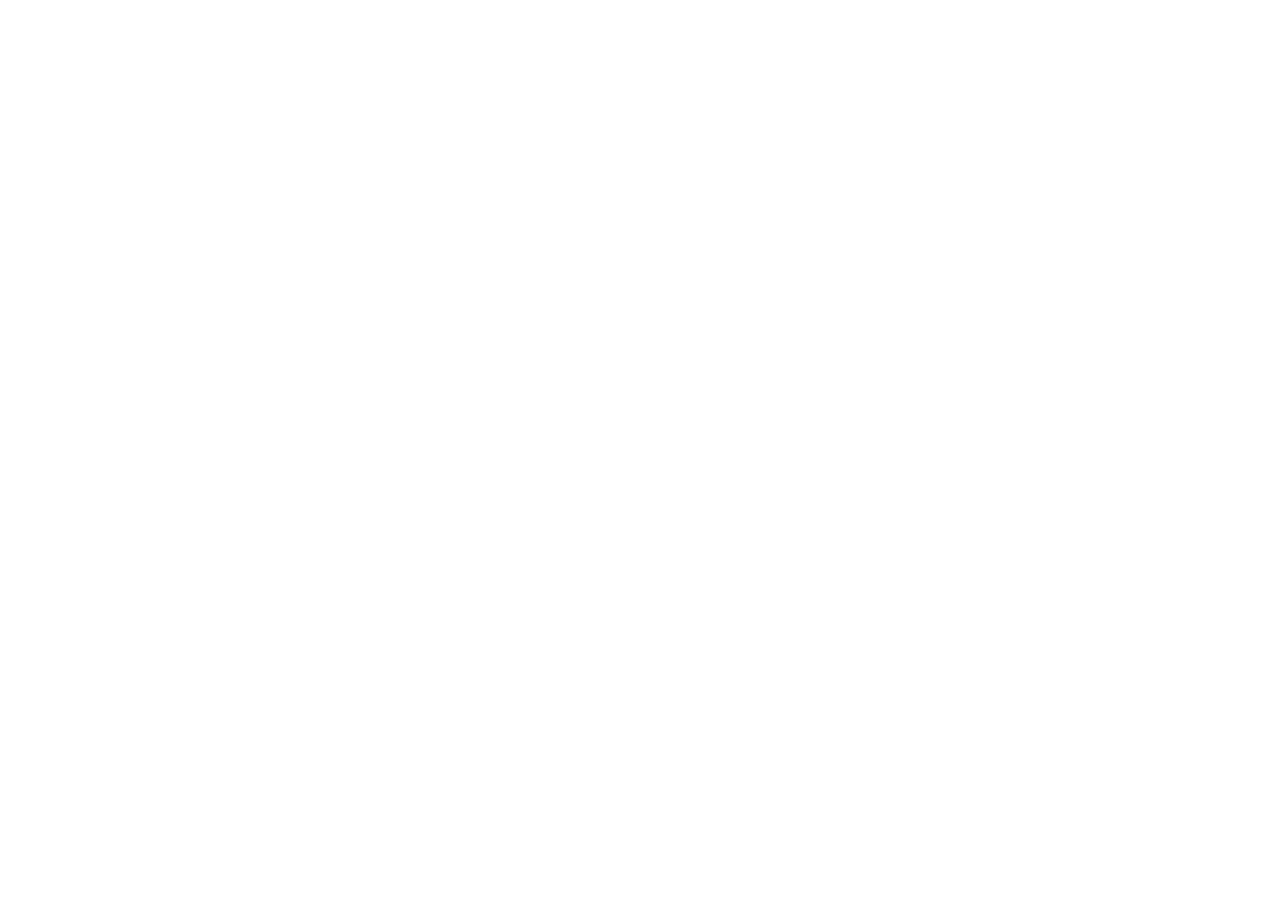
==== index.html @ d5a61abd "feat: Adding home page" ====
<!DOCTYPE html>
<html lang="en">
<head>
    <meta charset="UTF-8">
    <meta name="viewport" content="width=device-width, initial-scale=1.0">
    <title>Sites do Cauã</title>
</head>
<body>
    
</body>
</html>
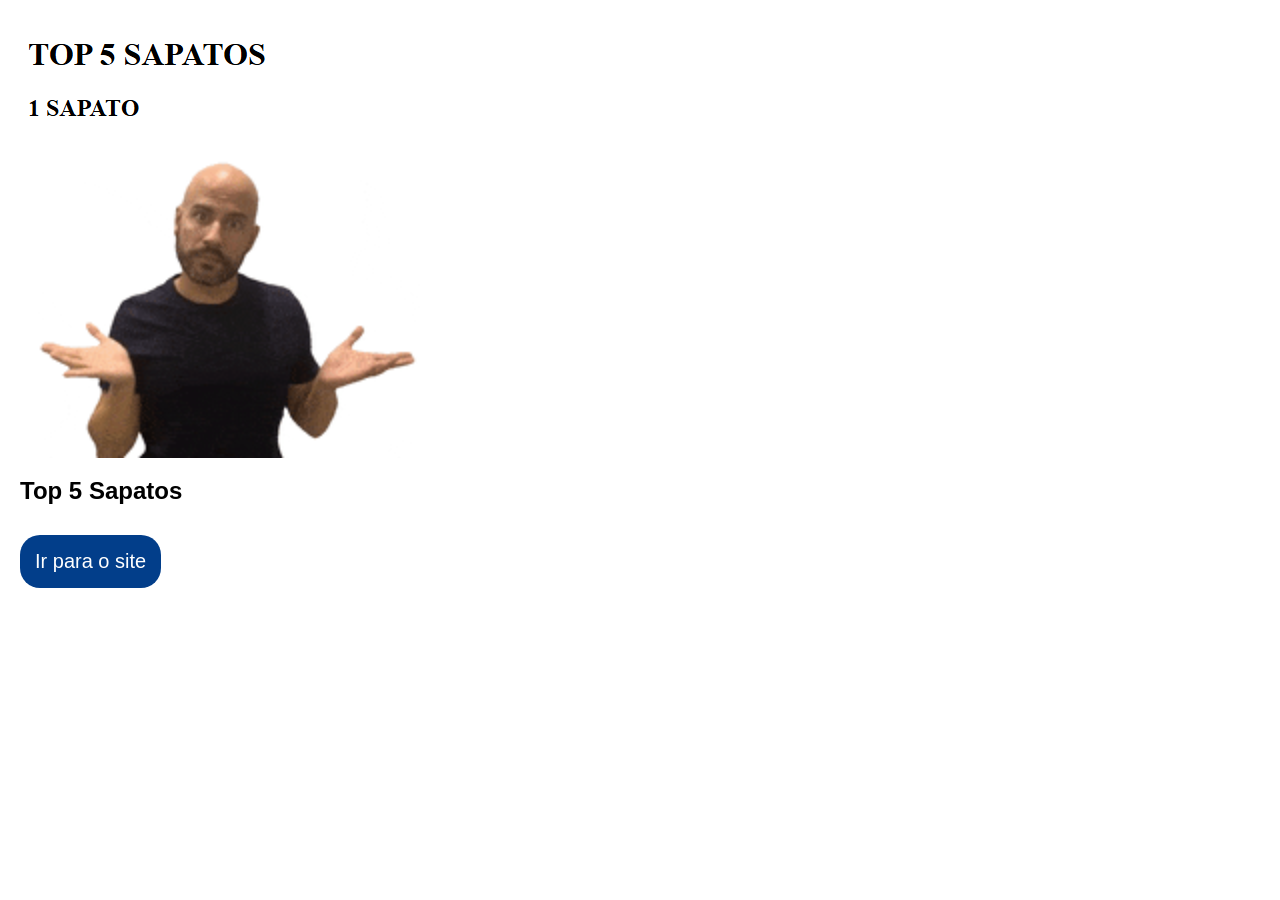
==== commit e8969b59: "feat: Starting   website" ====
--- a/index.html
+++ b/index.html
@@ -3,9 +3,24 @@
 <head>
     <meta charset="UTF-8">
     <meta name="viewport" content="width=device-width, initial-scale=1.0">
+    <link rel="stylesheet" href="style.css">
     <title>Sites do Cauã</title>
 </head>
 <body>
-    
+    <div>
+        <div class="card">
+            <div class="cardContent">
+                <div class="cardImg">
+                    <img src="images/top5sapatos_image.png" alt="">
+                </div>
+
+                <div class="cardTitle">
+                    <h2>Top 5 Sapatos</h2>
+                </div>
+
+                <button class="cardBtn">Ir para o site</button>
+            </div>
+        </div>
+    </div>
 </body>
 </html>
--- a/style.css
+++ b/style.css
@@ -0,0 +1,27 @@
+* {
+    margin: 0;
+    padding: 0;
+    box-sizing: border-box;
+    font-family: 'Franklin Gothic Medium', 'Arial Narrow', Arial, sans-serif;
+}
+
+.card {
+    padding: 20px;
+    border-radius: 15px;
+    border-color: #023e8a;
+    border-width: 10px;
+}
+
+.cardTitle{
+    margin: 10px 0px;
+}
+
+.cardBtn{
+    background-color: #023e8a;
+    color: white;
+    border: none;
+    border-radius: 20px;
+    padding: 15px;
+    font-size: 20px;
+    margin: 20px 0px;
+}
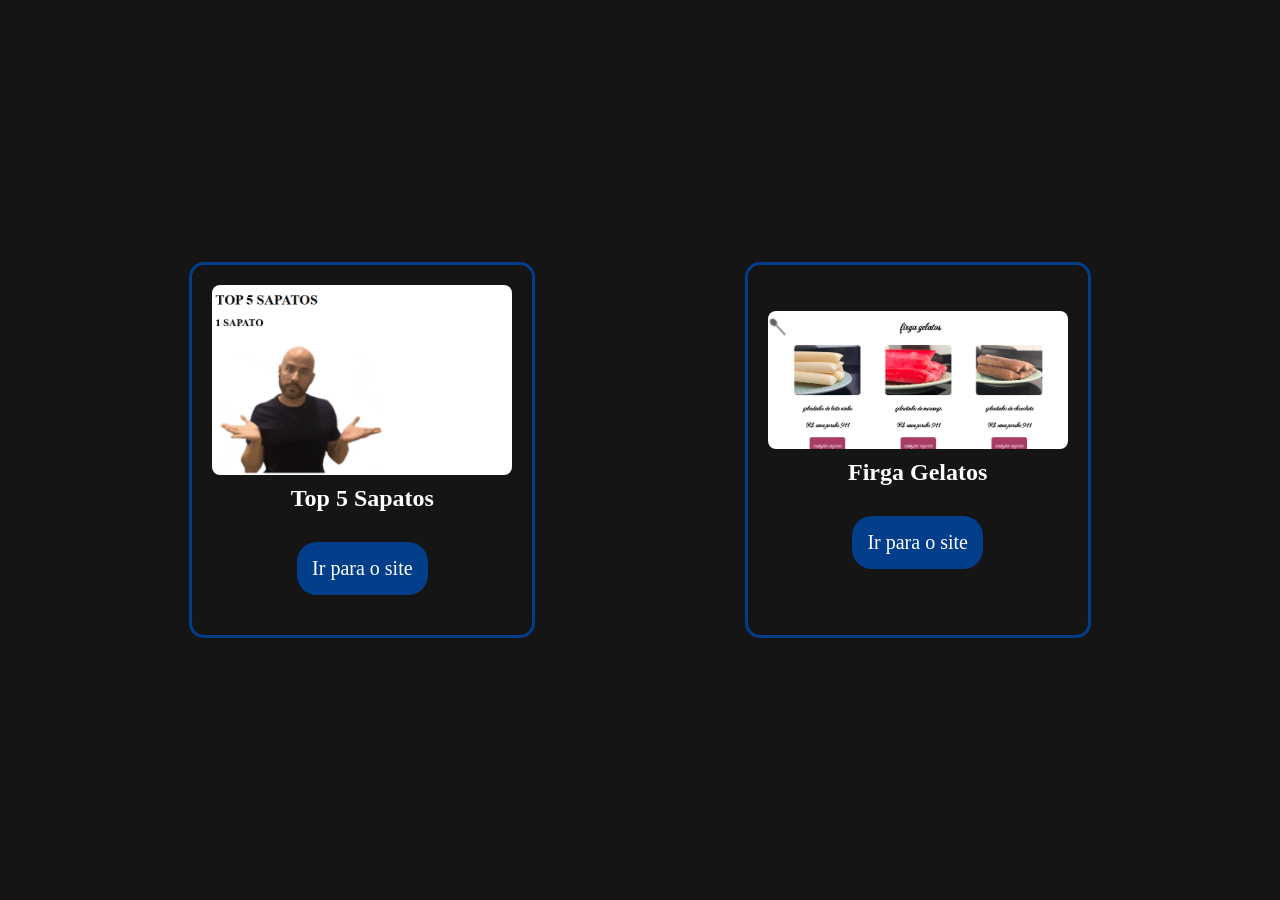
==== commit 14b6c06c: "feat: Adding JS to the site" ====
--- a/index.html
+++ b/index.html
@@ -7,20 +7,32 @@
     <title>Sites do Cauã</title>
 </head>
 <body>
-    <div>
+    <div id="hero">
         <div class="card">
             <div class="cardContent">
-                <div class="cardImg">
-                    <img src="images/top5sapatos_image.png" alt="">
-                </div>
+                <img src="images/top5sapatos_image.png" alt="">
 
                 <div class="cardTitle">
                     <h2>Top 5 Sapatos</h2>
                 </div>
 
-                <button class="cardBtn">Ir para o site</button>
+                <button class="cardBtn" id="top5Btn">Ir para o site</button>
+            </div>
+        </div>
+
+        <div class="card">
+            <div class="cardContent">
+                <img src="images/firgagelatos_image.png" alt="">
+
+                <div class="cardTitle">
+                    <h2>Firga Gelatos</h2>
+                </div>
+
+                <button class="cardBtn" id="firgaBtn">Ir para o site</button>
             </div>
         </div>
     </div>
 </body>
+
+<script src="script.js"></script>
 </html>
--- a/style.css
+++ b/style.css
@@ -2,18 +2,56 @@
     margin: 0;
     padding: 0;
     box-sizing: border-box;
-    font-family: 'Franklin Gothic Medium', 'Arial Narrow', Arial, sans-serif;
+    font-family: 'Franklin Gothic Medium';
+}
+
+html,body{
+    width: 100%;
+    height: 100%;
+}
+
+body{
+    display: flex;
+    background-color: #151515;
+    align-items: center;
+}
+
+#hero {
+    width: 100%;
+    display: flex;
+    justify-content: space-evenly;
 }
 
 .card {
-    padding: 20px;
+    padding: 10px;
     border-radius: 15px;
-    border-color: #023e8a;
-    border-width: 10px;
+    border: #023e8a solid 3px;
+    display: flex;
+    margin: 20px;
+    width: fit-content;
+    align-items: center;
 }
 
 .cardTitle{
     margin: 10px 0px;
+    width: fit-content;
+    text-align: center;
+    color: white;
+}
+
+
+img{
+    width: 300px;
+    border-radius: 8px;
+}
+
+.cardContent{
+    padding: 10px;
+    display: flex;
+    flex-direction: column;
+    align-items: center;
+    width: fit-content;
+    justify-content: space-evenly;
 }
 
 .cardBtn{
@@ -24,4 +62,10 @@
     padding: 15px;
     font-size: 20px;
     margin: 20px 0px;
+    cursor: pointer;
+    transition: linear 0.3s;
+}
+
+.cardBtn:hover {
+    background-color: #0c2648;
 }
